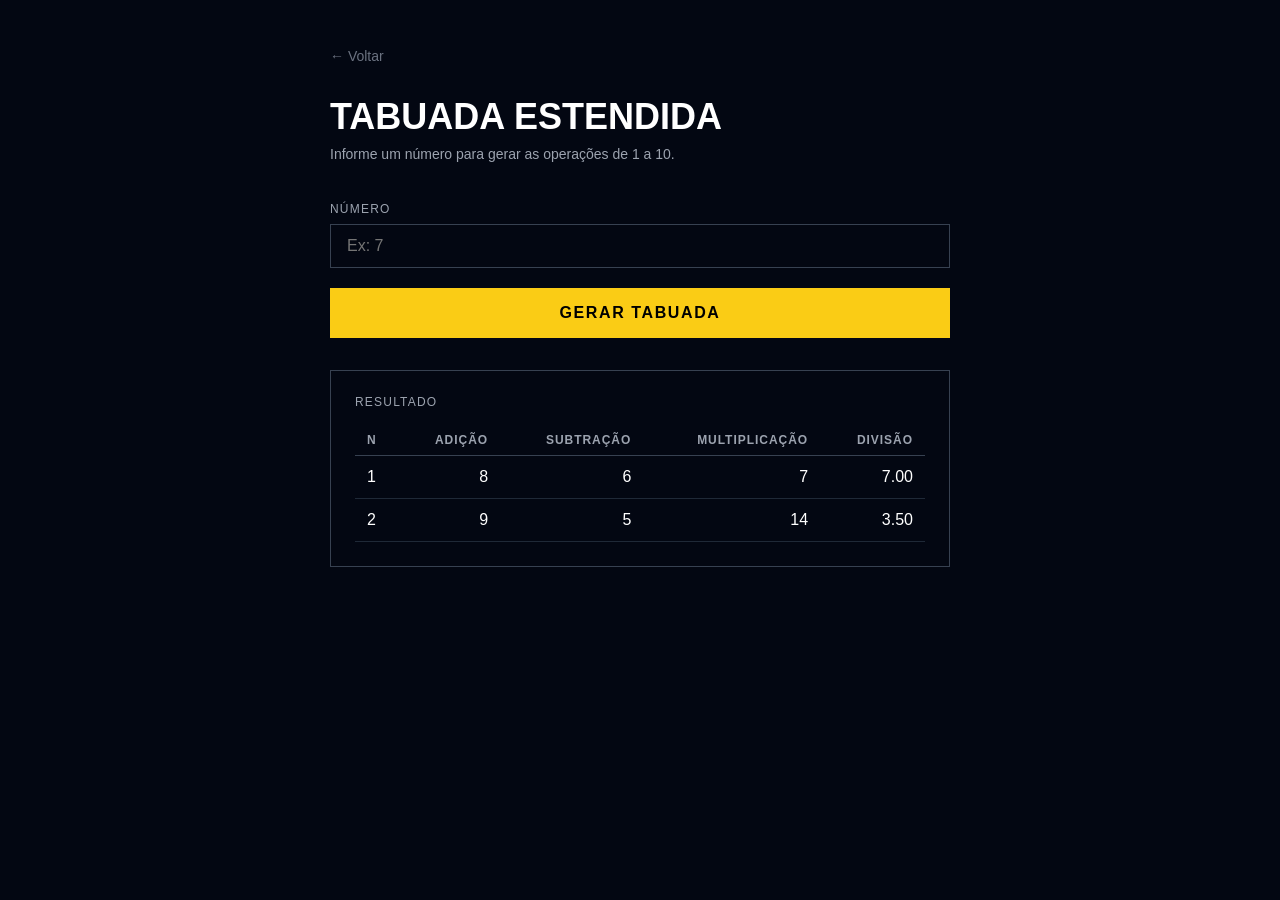
==== 06-tabuada/index.html @ 551b8da7 "wip: iniciar projeto contador" ====
<!DOCTYPE html>
<html lang="pt-BR">
<head>
    <meta charset="UTF-8" />
    <meta name="viewport" content="width=device-width, initial-scale=1.0" />
    <title>Tabuada Estendida</title>
    <link rel="stylesheet" href="style.css" />
</head>
<body>

    <div class="container">

        <a href="../index.html">← Voltar</a>

        <h1>Tabuada Estendida</h1>
        <p>Informe um número para gerar as operações de 1 a 10.</p>

        <div class="campo">
            <label>Número</label>
            <input type="number" placeholder="Ex: 7" />
        </div>

        <button>Gerar Tabuada</button>

        <div class="resultado">
            <p class="resultado-titulo">Resultado</p>
            <div class="tabela-wrapper">
                <table>
                    <thead>
                        <tr>
                            <th>N</th>
                            <th>Adição</th>
                            <th>Subtração</th>
                            <th>Multiplicação</th>
                            <th>Divisão</th>
                        </tr>
                    </thead>
                    <tbody>
                        <tr>
                            <td>1</td>
                            <td>8</td>
                            <td>6</td>
                            <td>7</td>
                            <td>7.00</td>
                        </tr>
                        <tr>
                            <td>2</td>
                            <td>9</td>
                            <td>5</td>
                            <td>14</td>
                            <td>3.50</td>
                        </tr>
                    </tbody>
                </table>
            </div>
        </div>

    </div>

</body>
</html>
---- 06-tabuada/style.css ----
* {
    box-sizing: border-box;
    margin: 0;
    padding: 0;
}

body {
    background-color: #030712;
    font-family: sans-serif;
    display: flex;
    justify-content: center;
    padding: 48px 24px;
}

.container {
    width: 100%;
    max-width: 620px;
}

a {
    color: #6b7280;
    font-size: 0.875rem;
    text-decoration: none;
    display: block;
    margin-bottom: 32px;
}

a:hover {
    color: #facc15;
}

h1 {
    color: white;
    font-size: 2.25rem;
    font-weight: 900;
    text-transform: uppercase;
    margin-bottom: 8px;
}

p {
    color: #9ca3af;
    font-size: 0.875rem;
    margin-bottom: 40px;
}

.campo {
    margin-bottom: 20px;
}

label {
    display: block;
    color: #9ca3af;
    font-size: 0.75rem;
    text-transform: uppercase;
    letter-spacing: 0.1em;
    margin-bottom: 8px;
}

input {
    width: 100%;
    background: transparent;
    border: 1px solid #374151;
    color: white;
    font-size: 1rem;
    padding: 12px 16px;
    outline: none;
}

input:focus {
    border-color: #facc15;
}

button {
    width: 100%;
    background: #facc15;
    color: #000;
    font-weight: 900;
    font-size: 1rem;
    padding: 16px;
    text-transform: uppercase;
    letter-spacing: 0.1em;
    border: none;
    cursor: pointer;
    margin-bottom: 32px;
}

button:hover {
    background: #fde047;
}

.resultado {
    border: 1px solid #374151;
    padding: 24px;
}

.resultado-titulo {
    color: #9ca3af;
    font-size: 0.75rem;
    text-transform: uppercase;
    letter-spacing: 0.1em;
    margin-bottom: 16px;
}

.tabela-wrapper {
    overflow-x: auto;
}

table {
    width: 100%;
    border-collapse: collapse;
    color: white;
    min-width: 480px;
}

thead tr {
    border-bottom: 1px solid #374151;
}

thead th {
    color: #9ca3af;
    font-size: 0.75rem;
    text-transform: uppercase;
    letter-spacing: 0.08em;
    padding: 8px 12px;
    text-align: left;
}

thead th:not(:first-child) {
    text-align: right;
}

tbody tr {
    border-bottom: 1px solid #1f2937;
}

tbody td {
    padding: 12px;
    font-size: 1rem;
}

tbody td:not(:first-child) {
    text-align: right;
}
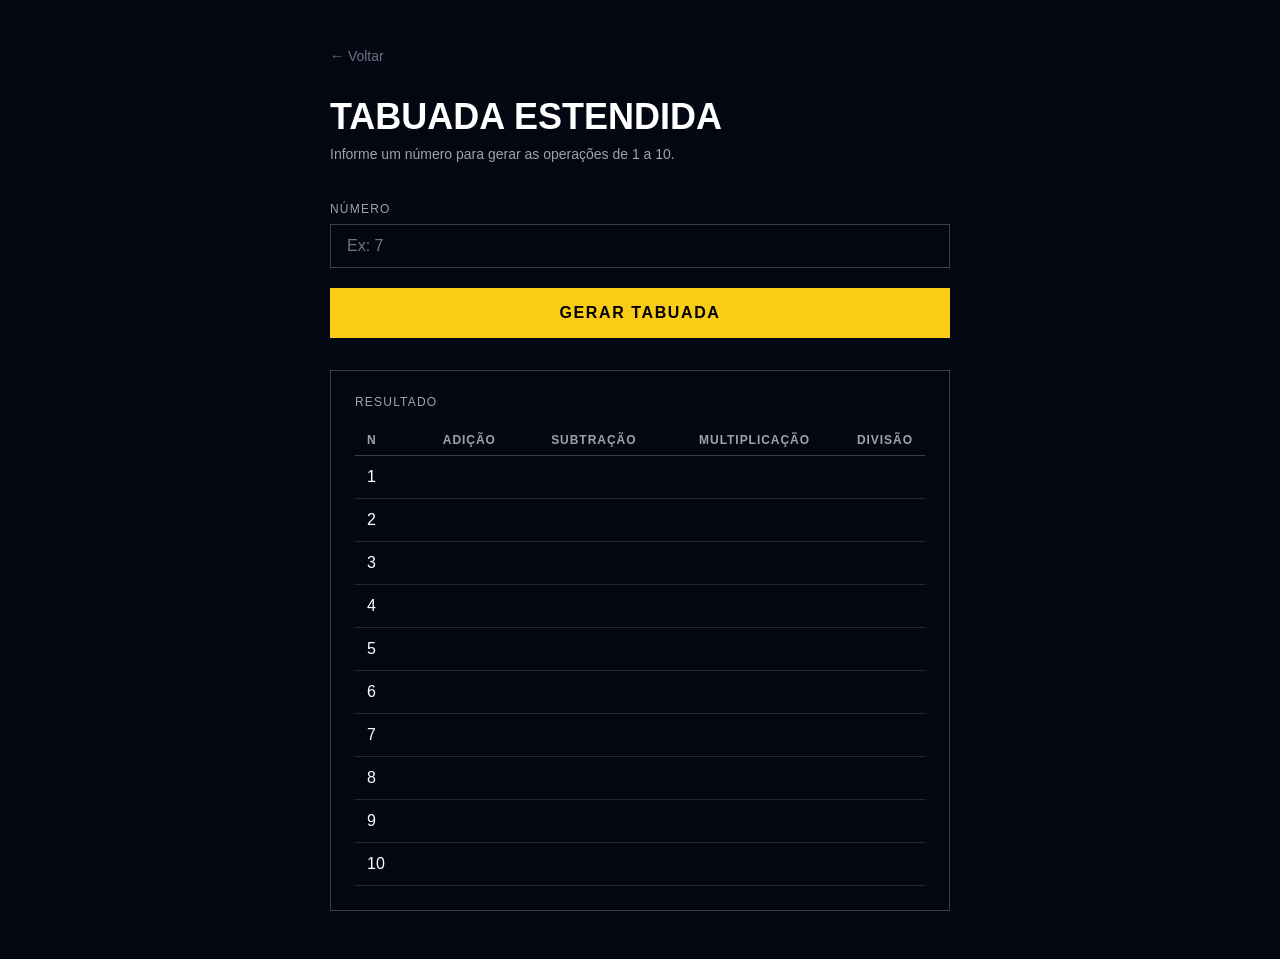
==== commit 8b4f2efa: "feat: finalizar projeto tabuada" ====
--- a/06-tabuada/index.html
+++ b/06-tabuada/index.html
@@ -5,6 +5,7 @@
     <meta name="viewport" content="width=device-width, initial-scale=1.0" />
     <title>Tabuada Estendida</title>
     <link rel="stylesheet" href="style.css" />
+    <script src="./script.js" defer></script>
 </head>
 <body>
 
@@ -17,10 +18,10 @@
 
         <div class="campo">
             <label>Número</label>
-            <input type="number" placeholder="Ex: 7" />
+            <input type="number" placeholder="Ex: 7" id="valor"/>
         </div>
 
-        <button>Gerar Tabuada</button>
+        <button onclick="handleClick()">Gerar Tabuada</button>
 
         <div class="resultado">
             <p class="resultado-titulo">Resultado</p>
@@ -35,20 +36,36 @@
                             <th>Divisão</th>
                         </tr>
                     </thead>
-                    <tbody>
+                    <tbody id="tbody">
                         <tr>
                             <td>1</td>
-                            <td>8</td>
-                            <td>6</td>
-                            <td>7</td>
-                            <td>7.00</td>
                         </tr>
                         <tr>
                             <td>2</td>
+                        </tr>
+                        <tr>
+                            <td>3</td>
+                        </tr>
+                        <tr>
+                            <td>4</td>
+                        </tr>
+                        <tr>
+                            <td>5</td>
+                        </tr>
+                        <tr>
+                            <td>6</td>
+                        </tr>
+                        <tr>
+                            <td>7</td>
+                        </tr>
+                        <tr>
+                            <td>8</td>
+                        </tr>
+                        <tr>
                             <td>9</td>
-                            <td>5</td>
-                            <td>14</td>
-                            <td>3.50</td>
+                        </tr>
+                        <tr>
+                            <td>10</td>
                         </tr>
                     </tbody>
                 </table>
